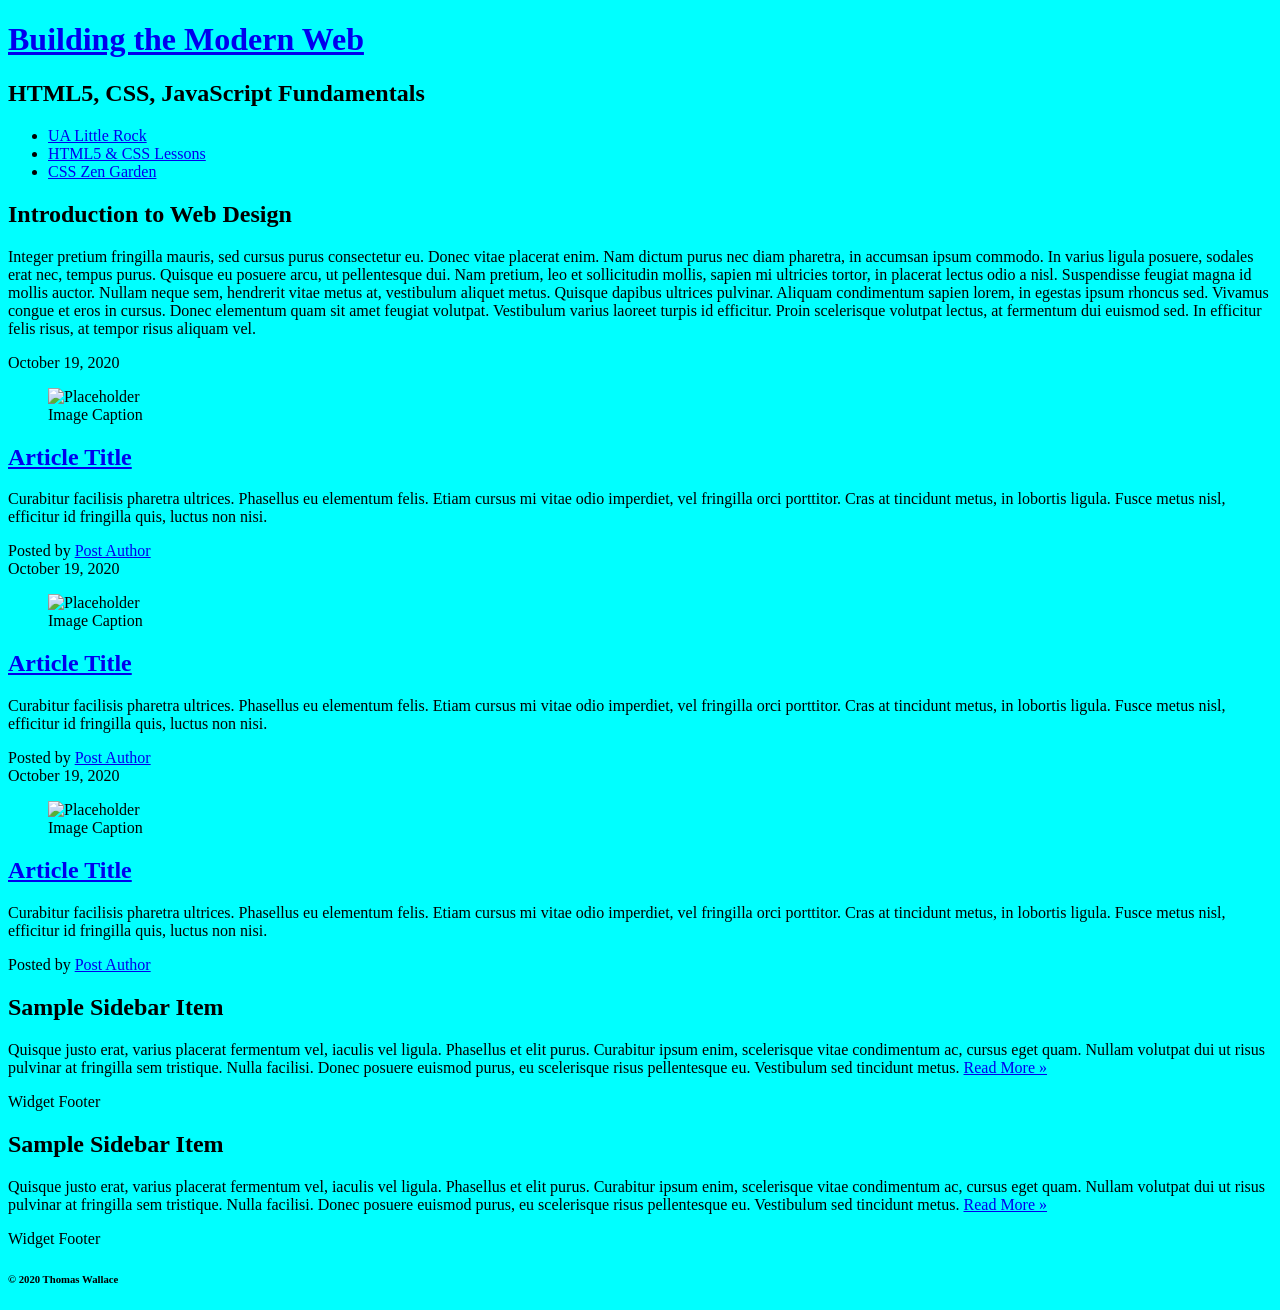
==== css-demo/index.html @ f24e0474 "css demo" ====
<!DOCTYPE html>
<html lang="en">

<head>
  <title>IFSC 1310 - Prototype</title>
  <meta charset="UTF-8" />
  <meta name="description" content="Keyword rich narrative on site purpose" />
  <meta name="author" content="Thomas Wallace" />
  <link href="assets/css/style.css" rel="stylesheet"/>
</head>

<body>
  <header role="banner" class="primary">
    <h1><a href="index.html">Building the Modern Web</a></h1>
    <h2>HTML5, CSS, JavaScript Fundamentals</h2>
    <nav role="navigation">
      <ul>
        <li><a href="https://ualr.edu/">UA Little Rock</a></li>
        <li><a href="http://learn.shayhowe.com/html-css/getting-to-know-html/">HTML5 & CSS Lessons</a></li>
        <li><a href="http://www.csszengarden.com/">CSS Zen Garden</a></li>
      </ul>
    </nav>
  </header>
  <section id="intro" class="container">
    <h2>Introduction to Web Design</h2>
    <p>Integer pretium fringilla mauris, sed cursus purus consectetur eu. Donec vitae placerat enim. Nam dictum purus nec diam pharetra, in accumsan ipsum commodo. In varius ligula posuere, sodales erat nec, tempus purus. Quisque eu posuere arcu, ut pellentesque
      dui. Nam pretium, leo et sollicitudin mollis, sapien mi ultricies tortor, in placerat lectus odio a nisl. Suspendisse feugiat magna id mollis auctor. Nullam neque sem, hendrerit vitae metus at, vestibulum aliquet metus. Quisque dapibus ultrices
      pulvinar. Aliquam condimentum sapien lorem, in egestas ipsum rhoncus sed. Vivamus congue et eros in cursus. Donec elementum quam sit amet feugiat volutpat. Vestibulum varius laoreet turpis id efficitur. Proin scelerisque volutpat lectus, at fermentum
      dui euismod sed. In efficitur felis risus, at tempor risus aliquam vel.</p>
  </section>

  <section id="content" class="container">
    <article class="post">
      <header>
        <time class="post-date" datetime="2020-10-19">October 19, 2020</time>
        <figure>
          <img src="http://placehold.it/300x200?text=Placeholder+Image" alt="Placeholder" />
          <figcaption>Image Caption</figcaption>
        </figure>
        <h2> <a href="#" rel="bookmark" title="link to this post">Article Title</a> </h2>
      </header>
      <p>Curabitur facilisis pharetra ultrices. Phasellus eu elementum felis. Etiam cursus mi vitae odio imperdiet, vel fringilla orci porttitor. Cras at tincidunt metus, in lobortis ligula. Fusce metus nisl, efficitur id fringilla quis, luctus non nisi.
        </p>
      <footer class="post-meta"> Posted by <a href="#">Post Author</a></footer>
    </article>
    <article class="post">
      <header>
        <time class="post-date" datetime="2020-10-19">October 19, 2020</time>
        <figure>
          <img src="http://placehold.it/300x200?text=Placeholder+Image" alt="Placeholder" />
          <figcaption>Image Caption</figcaption>
        </figure>
        <h2> <a href="#" rel="bookmark" title="link to this post">Article Title</a> </h2>
      </header>
      <p>Curabitur facilisis pharetra ultrices. Phasellus eu elementum felis. Etiam cursus mi vitae odio imperdiet, vel fringilla orci porttitor. Cras at tincidunt metus, in lobortis ligula. Fusce metus nisl, efficitur id fringilla quis, luctus non nisi.
        </p>
      <footer class="post-meta"> Posted by <a href="#">Post Author</a></footer>
    </article>
    <article class="post">
      <header>
       <time class="post-date" datetime="2020-10-19">October 19, 2020</time>
        <figure>
          <img src="http://placehold.it/300x200?text=Placeholder+Image" alt="Placeholder" />
          <figcaption>Image Caption</figcaption>
        </figure>
        <h2> <a href="#" rel="bookmark" title="link to this post">Article Title</a> </h2>
      </header>
      <p>Curabitur facilisis pharetra ultrices. Phasellus eu elementum felis. Etiam cursus mi vitae odio imperdiet, vel fringilla orci porttitor. Cras at tincidunt metus, in lobortis ligula. Fusce metus nisl, efficitur id fringilla quis, luctus non nisi.</p>
      <footer class="post-meta"> Posted by <a href="#">Post Author</a></footer>
    </article>
  </section>
  <aside role="complementary">
    <div class="container">
      <article class="widget">
        <header>
          <h2>Sample Sidebar Item </h2>
        </header>
        <p>Quisque justo erat, varius placerat fermentum vel, iaculis vel ligula. Phasellus et elit purus. Curabitur ipsum enim, scelerisque vitae condimentum ac, cursus eget quam. Nullam volutpat dui ut risus pulvinar at fringilla sem tristique. Nulla facilisi.
          Donec posuere euismod purus, eu scelerisque risus pellentesque eu. Vestibulum sed tincidunt metus. <a href="#">Read More &raquo;</a></p>
        <footer>Widget Footer</footer>
      </article>
      <article class="widget">
        <header>
          <h2>Sample Sidebar Item </h2>
        </header>
        <p>Quisque justo erat, varius placerat fermentum vel, iaculis vel ligula. Phasellus et elit purus. Curabitur ipsum enim, scelerisque vitae condimentum ac, cursus eget quam. Nullam volutpat dui ut risus pulvinar at fringilla sem tristique. Nulla facilisi.
          Donec posuere euismod purus, eu scelerisque risus pellentesque eu. Vestibulum sed tincidunt metus. <a href="#">Read More &raquo;</a></p>
        <footer>Widget Footer</footer>
      </article>
    </div>
  </aside>
  <!--#secondary -->
  <!--#content -->

  <footer id="colophon" role="contentinfo">
    <h6>&copy; 2020 Thomas Wallace</h6>
  </footer>
</body>

</html>
---- css-demo/assets/css/style.css ----
/* 
sytlesheet for CSS Demo 
*/
body {
    background-color: aqua;
}
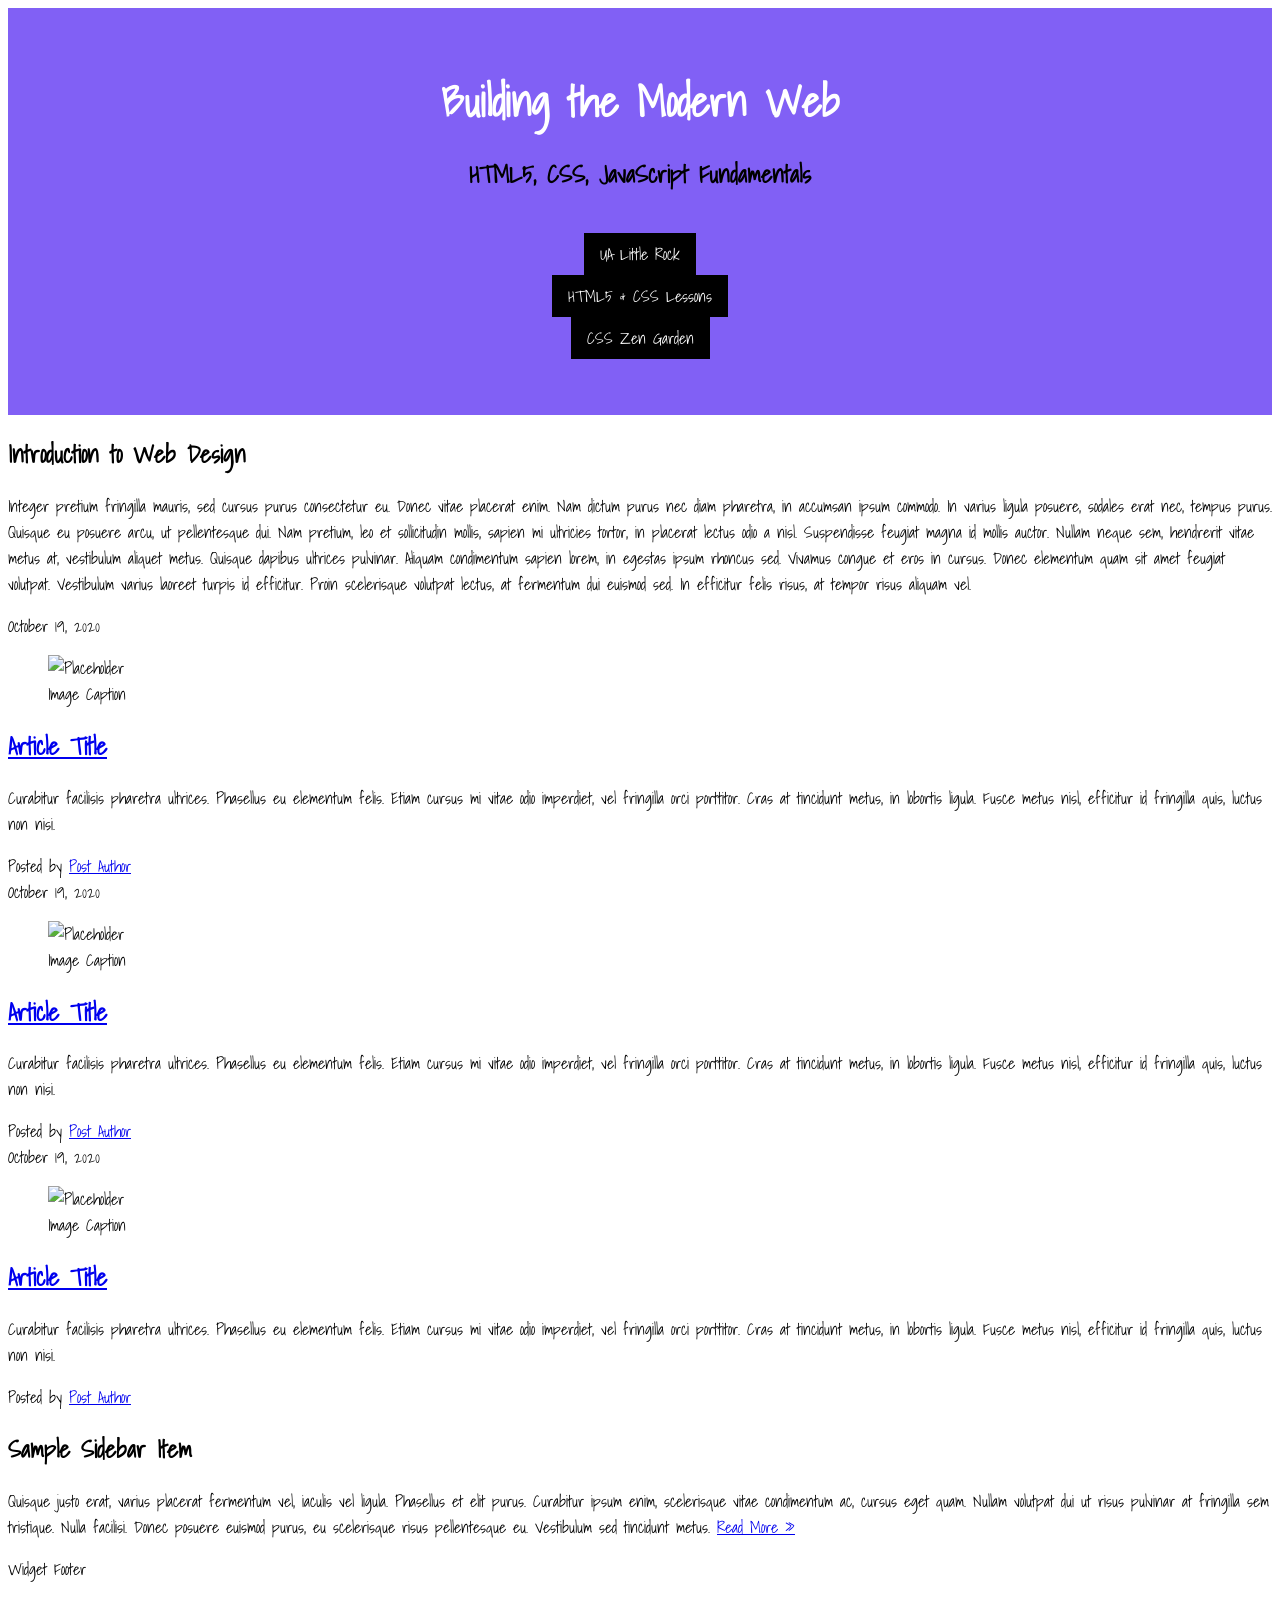
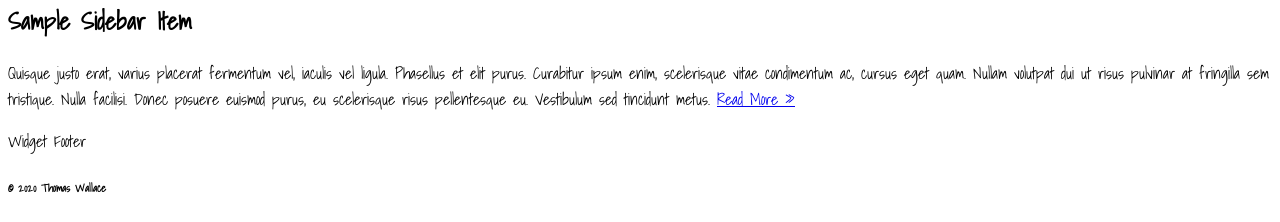
==== commit 4b957b29: "css-demo" ====
--- a/css-demo/index.html
+++ b/css-demo/index.html
@@ -7,6 +7,10 @@
   <meta name="description" content="Keyword rich narrative on site purpose" />
   <meta name="author" content="Thomas Wallace" />
   <link href="assets/css/style.css" rel="stylesheet"/>
+  <link rel="preconnect" href="https://fonts.googleapis.com">
+<link rel="preconnect" href="https://fonts.gstatic.com" crossorigin>
+<link href="https://fonts.googleapis.com/css2?family=Shadows+Into+Light&display=swap" rel="stylesheet">
+
 </head>
 
 <body>
--- a/css-demo/assets/css/style.css
+++ b/css-demo/assets/css/style.css
@@ -1,6 +1,76 @@
 /* 
+
+
 sytlesheet for CSS Demo 
+
+
 */
+
+/* ---------------Box Sizing----------------- */
+
+html {
+    box-sizing: border-box;
+  }
+  *,
+  *:before,
+  *:after {
+    box-sizing: inherit;
+  }
+
+
+
 body {
-    background-color: aqua;
+   
+}
+/*---------Global sizing-------------*/
+/*---------color scheme 
+primary #8160F5----------*/
+body {
+    font-family: 'Shadows Into Light', cursive;
+
+
+}
+header.primary{
+    background:#8160F5;
+    text-align:center;
+    padding: 40px 40px;
+
+}
+
+header.primary h1 {
+    font-size: 2.6rem;
+    margin:20px 0;
+}
+
+header.primary h1 a{
+    color:#ffffff;
+    text-decoration:none;
+}
+
+header.primary h2{
+    fontsize:1.4rem;
+    /* top left/right bottom*/
+    margin:20px auto 40px
+}
+
+header.primary nav{
+
+}
+header.primary nav ul{
+    /* centers list */
+    padding: 0; 
+
+}
+
+header.primary nav ul li{
+
+    list-style-type: none;
+}
+
+header.primary nav ul li a{
+    color:#ffffff;
+    text-decoration: none;
+    background-color: black;
+    padding: 8px 16px;
+    display: inline-block;
 }
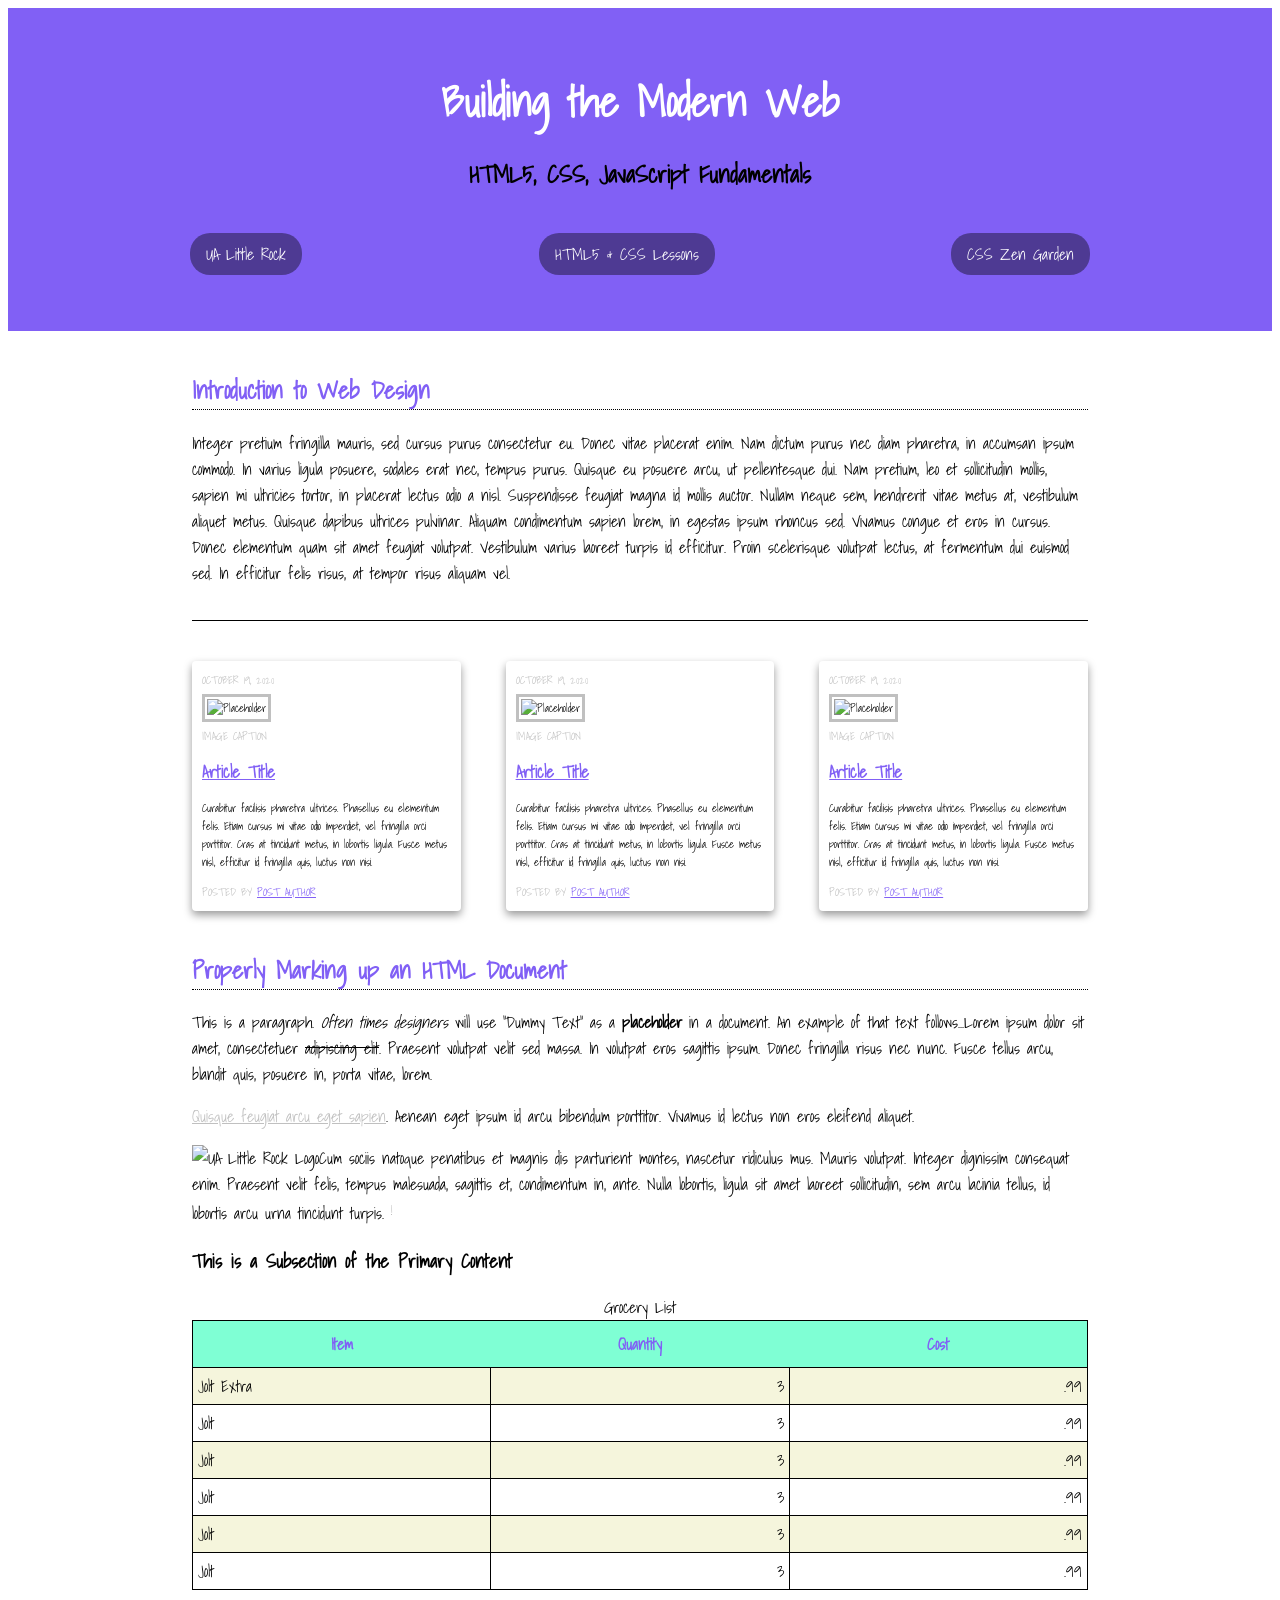
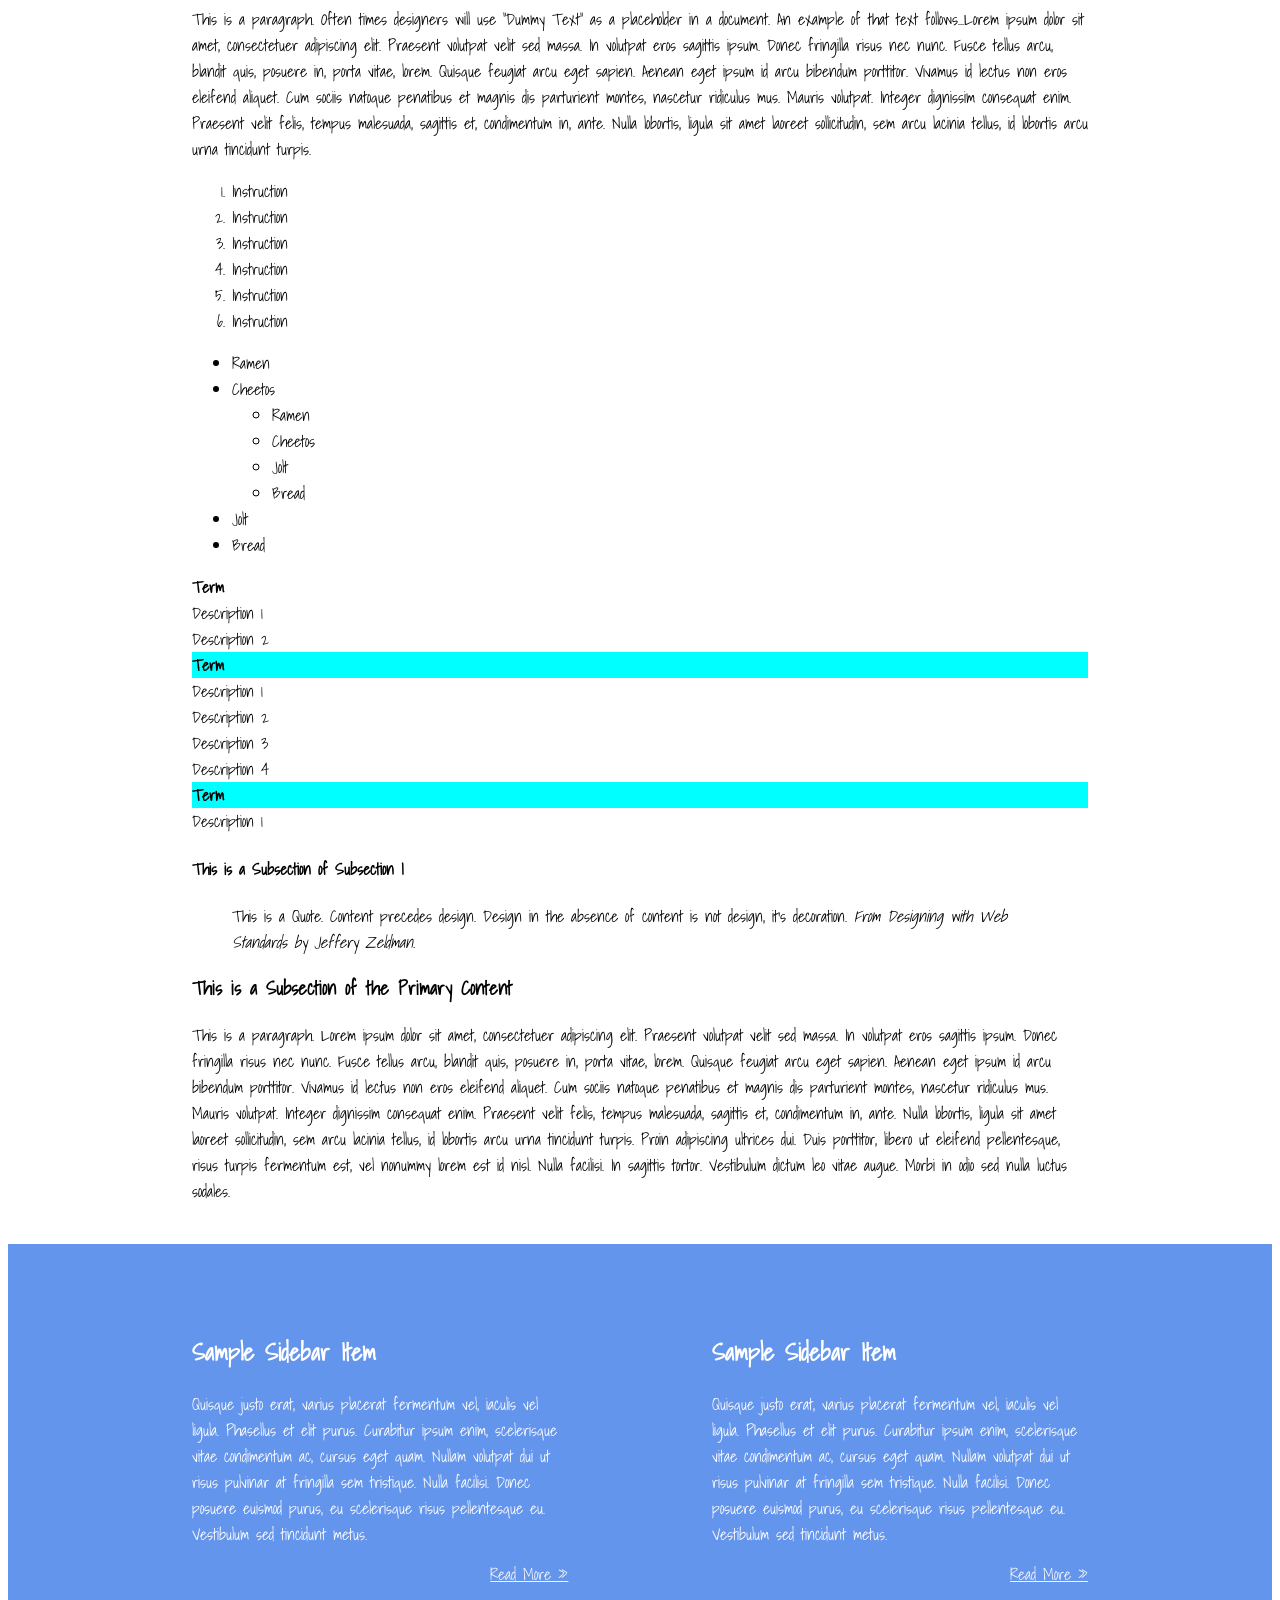
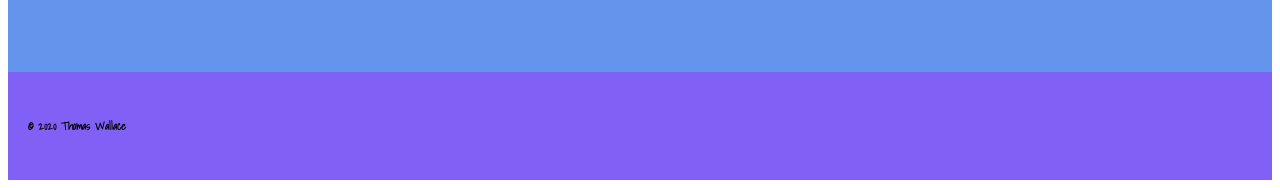
==== commit 6eba150f: "css-demo" ====
--- a/css-demo/index.html
+++ b/css-demo/index.html
@@ -73,6 +73,121 @@
       <footer class="post-meta"> Posted by <a href="#">Post Author</a></footer>
     </article>
   </section>
+  <section id="additional-elements" class="container">
+    <h2>Properly Marking up an HTML Document</h2>
+    <!--(Primary Content Heading)-->
+  
+    <p>This is a paragraph. <em>Often times designers</em> will use <q>Dummy Text</q> as a <strong>placeholder</strong> in a document. An example of that text follows...Lorem ipsum dolor sit amet, consectetuer <del>adipiscing elit</del>. Praesent volutpat
+      velit sed massa. In volutpat eros sagittis ipsum. Donec fringilla risus nec nunc. Fusce tellus arcu, blandit quis, posuere in, porta vitae, lorem.</p>
+  
+    <p> <a href="#">Quisque feugiat arcu eget sapien</a>. <span class="foo">Aenean</span> eget ipsum id arcu bibendum porttitor. Vivamus id lectus non eros eleifend aliquet.</p>
+    <p> <img src="https://thomaswallace.net/wp-content/uploads/2018/02/ualr.png" alt="UA Little Rock Logo" />Cum sociis natoque penatibus et magnis dis parturient montes, nascetur ridiculus mus. Mauris volutpat. Integer dignissim consequat enim. Praesent velit felis,
+      tempus malesuada, sagittis et, condimentum in, ante. Nulla lobortis, ligula sit amet laoreet sollicitudin, sem arcu lacinia tellus, id lobortis arcu urna tincidunt turpis. <sup><a href="#">1</a></sup> </p>
+  
+    <h3>This is a Subsection of the Primary Content</h3>
+    <!-- (Subsection I)-->
+  
+    <table>
+      <caption>Grocery List</caption>
+      <thead>
+        <!--Design Time Attribute - Remove before Prodution-->
+        <tr>
+          <th scope="col">Item</th>
+          <th scope="col">Quantity</th>
+          <th scope="col">Cost</th>
+        </tr>
+      </thead>
+      <tr>
+        <td>Jolt Extra</td>
+        <td>3</td>
+        <td>.99</td>
+      </tr>
+      <tr>
+        <td>Jolt</td>
+        <td>3</td>
+        <td>.99</td>
+      </tr>
+      <tr>
+        <td>Jolt</td>
+        <td>3</td>
+        <td>.99</td>
+      </tr>
+      <tr>
+        <td>Jolt</td>
+        <td>3</td>
+        <td>.99</td>
+      </tr>
+      <tr>
+        <td>Jolt</td>
+        <td>3</td>
+        <td>.99</td>
+      </tr>
+      <tr>
+        <td>Jolt</td>
+        <td>3</td>
+        <td>.99</td>
+      </tr>
+    </table>
+  
+    <p>This is a paragraph. Often times designers will use "Dummy Text" as a placeholder in a document. An example of that text follows...Lorem ipsum dolor sit amet, consectetuer adipiscing elit. Praesent volutpat velit sed massa. In volutpat eros sagittis
+      ipsum. Donec fringilla risus nec nunc. Fusce tellus arcu, blandit quis, posuere in, porta vitae, lorem. Quisque feugiat arcu eget sapien. Aenean eget ipsum id arcu bibendum porttitor. Vivamus id lectus non eros eleifend aliquet. Cum sociis natoque
+      penatibus et magnis dis parturient montes, nascetur ridiculus mus. Mauris volutpat. Integer dignissim consequat enim. Praesent velit felis, tempus malesuada, sagittis et, condimentum in, ante. Nulla lobortis, ligula sit amet laoreet sollicitudin,
+      sem arcu lacinia tellus, id lobortis arcu urna tincidunt turpis.</p>
+  
+    <!--This is a list of instructions.-->
+  
+    <ol>
+      <li>Instruction</li>
+      <li>Instruction</li>
+      <li>Instruction</li>
+      <li>Instruction</li>
+      <li>Instruction</li>
+      <li>Instruction</li>
+    </ol>
+  
+    <!--This is a list of items to purchase at the grocery store.-->
+  
+    <ul>
+      <li>Ramen</li>
+      <li>Cheetos
+        <ul>
+          <li>Ramen</li>
+          <li>Cheetos</li>
+          <li>Jolt</li>
+          <li>Bread</li>
+        </ul>
+      </li>
+      <li>Jolt</li>
+      <li>Bread</li>
+    </ul>
+  
+    <!--This is an Example of how we should mark up a term and its description(s)-->
+    <dl>
+      <dt>Term</dt>
+      <dd>Description 1</dd>
+      <dd>Description 2</dd>
+      <dt>Term</dt>
+      <dd>Description 1</dd>
+      <dd>Description 2</dd>
+      <dd>Description 3</dd>
+      <dd>Description 4</dd>
+      <dt>Term</dt>
+      <dd>Description 1</dd>
+    </dl>
+  
+    <h4>This is a Subsection of Subsection I</h4>
+  
+    <blockquote>This is a Quote. Content precedes design. Design in the absence of content is not design, it's decoration. <cite>From Designing with Web Standards by Jeffery Zeldman.</cite></blockquote>
+  
+    <h3>This is a Subsection of the Primary Content</h3>
+    <!--(Subsection II)-->
+  
+    <p>This is a paragraph. Lorem ipsum dolor sit amet, consectetuer adipiscing elit. Praesent volutpat velit sed massa. In volutpat eros sagittis ipsum. Donec fringilla risus nec nunc. Fusce tellus arcu, blandit quis, posuere in, porta vitae, lorem. Quisque
+      feugiat arcu eget sapien. Aenean eget ipsum id arcu bibendum porttitor. Vivamus id lectus non eros eleifend aliquet. Cum sociis natoque penatibus et magnis dis parturient montes, nascetur ridiculus mus. Mauris volutpat. Integer dignissim consequat
+      enim. Praesent velit felis, tempus malesuada, sagittis et, condimentum in, ante. Nulla lobortis, ligula sit amet laoreet sollicitudin, sem arcu lacinia tellus, id lobortis arcu urna tincidunt turpis. Proin adipiscing ultrices dui. Duis porttitor,
+      libero ut eleifend pellentesque, risus turpis fermentum est, vel nonummy lorem est id nisl. Nulla facilisi. In sagittis tortor. Vestibulum dictum leo vitae augue. Morbi in odio sed nulla luctus sodales.</p>
+  </section>
+
   <aside role="complementary">
     <div class="container">
       <article class="widget">
--- a/css-demo/assets/css/style.css
+++ b/css-demo/assets/css/style.css
@@ -15,6 +15,15 @@
   *:before,
   *:after {
     box-sizing: inherit;
+  }
+  /*-----utility classes----------*/
+  .container{
+      width: 70vw;
+      margin: 40px auto;
+  }
+
+  img{
+      max-width: 100%;
   }
 
 
@@ -54,11 +63,18 @@
 }
 
 header.primary nav{
+    width:80vw;
+    margin: 0px auto;
+    max-width: 900px;
 
 }
 header.primary nav ul{
     /* centers list */
     padding: 0; 
+    display:flex;
+    flex-direction: row;
+    justify-content:space-between;
+
 
 }
 
@@ -70,7 +86,214 @@
 header.primary nav ul li a{
     color:#ffffff;
     text-decoration: none;
-    background-color: black;
+    background-color: rgb(16, 88, 221);
+    background-color:rgba(0,0,0,0.4);
     padding: 8px 16px;
     display: inline-block;
+    border-radius: 20px;
+    transition: .5s;
+}
+
+header.primary nav a:hover{
+   background-color: rgba(0,0,0,8);
+}
+
+#intro{
+    border-bottom: 1px solid #000000;
+    padding-bottom: 1.1rem;
+} 
+
+#intro h2{
+    color:#8160f5;
+    border-bottom: 1px dotted #000000;
+    
+
+}
+
+
+
+
+
+
+
+
+
+
+
+
+
+#content{
+    display: flex;
+    flex-direction: row;
+    justify-content: space-between;
+    border-bottom: 1px #000000;
+
+
+}
+
+#additional-elements h2{
+    color: #8160F5;
+    border-bottom: 1px dotted #000000;
+
+} 
+
+#additional-elements h3{
+    border-left: 10px solid #8160F5
+    
+    padding: 5px 10px;
+
+}
+#additional-elements a{
+    color:#c0c0c0 
+
+}
+
+.img-right{
+    float: right;
+    margin: 20px;
+    border: 1px solid #c0c0c0;
+    padding: 5px;
+}
+
+.img-left{
+    float: right;
+    margin: 20px;
+    border: 1px solid #c0c0c0;
+    padding: 5px;
+}
+.img-center{
+    float: right;
+    margin: 20px;
+    border: 1px solid #c0c0c0;
+    padding: 5px;
+}
+
+table{
+    width:100%;
+    border: 1px solid #000000;
+    border-collapse: collapse;
+
+
+}
+
+tr{}
+
+tr:nth-child(odd){
+    background-color: beige;
+}
+
+tr:hover{
+    background-color: rgba(0,0,0,0.4);
+}
+
+td:nth-child(2n), td:nth-child(3n){
+    text-align: right;
+}
+
+th{
+    background: aquamarine;
+    color: #8160f5;
+    width: 33%;
+    padding: 10px;
+}
+td{
+    border: 1px solid #000000;
+    padding: 5px;
+    
+
+}
+
+dl{}
+dt{
+    font-weight:bold;
+    
+
+}
+dd{
+    margin-left: 0;
+}
+
+dd +dt{
+    background-color: aqua;
+    
+}
+
+#additional-elements a: hover{
+    text-decoration: none;
+
+}
+
+#content article.post{
+    width: 30%;
+    box-shadow: 0 4px 8px rgba(0,0,0,0.4);
+    padding: 10px;
+    border-radius: 4px;
+    font-size: .7rem;
+}
+
+#content article.post:hover{
+    box-shadow: 0 8px 16px rgba(0,0,0,0.4);
+    transition: 0.5s;
+}
+
+time.post-date, figcaption, .post-meta{
+    text-transform: uppercase;
+    color: #c0c0c0;
+}
+
+.post figure{
+    margin: 0;
+
+}
+
+.post img{
+    border: solid #c0c0c0;
+    padding: 2px;
+    margin: 5px 0;
+}
+
+.post a{
+    color:#8160f5;
+}
+
+.post a:hover, .post a:active{
+    text-decoration: none;
+
+
+}
+
+aside[role="complementary"]{
+    background-color: cornflowerblue;
+    color: #ffffff;
+    padding: 1.8rem;
+
+}
+
+aside div.container{
+    display: flex;
+    flex-direction: row;
+    justify-content: space-between;
+
+}
+
+aside article.widget{
+    width: 42%;
+
+}
+
+article.widget a{
+    color: whitesmoke;
+    display: block;
+    margin-top: 0.9rem;
+    text-align: right;
+}
+
+article.widget footer{
+    display: none;
+}
+
+#colophon{
+    background-color: #8160f5;
+    padding: 20px;
+    
 }
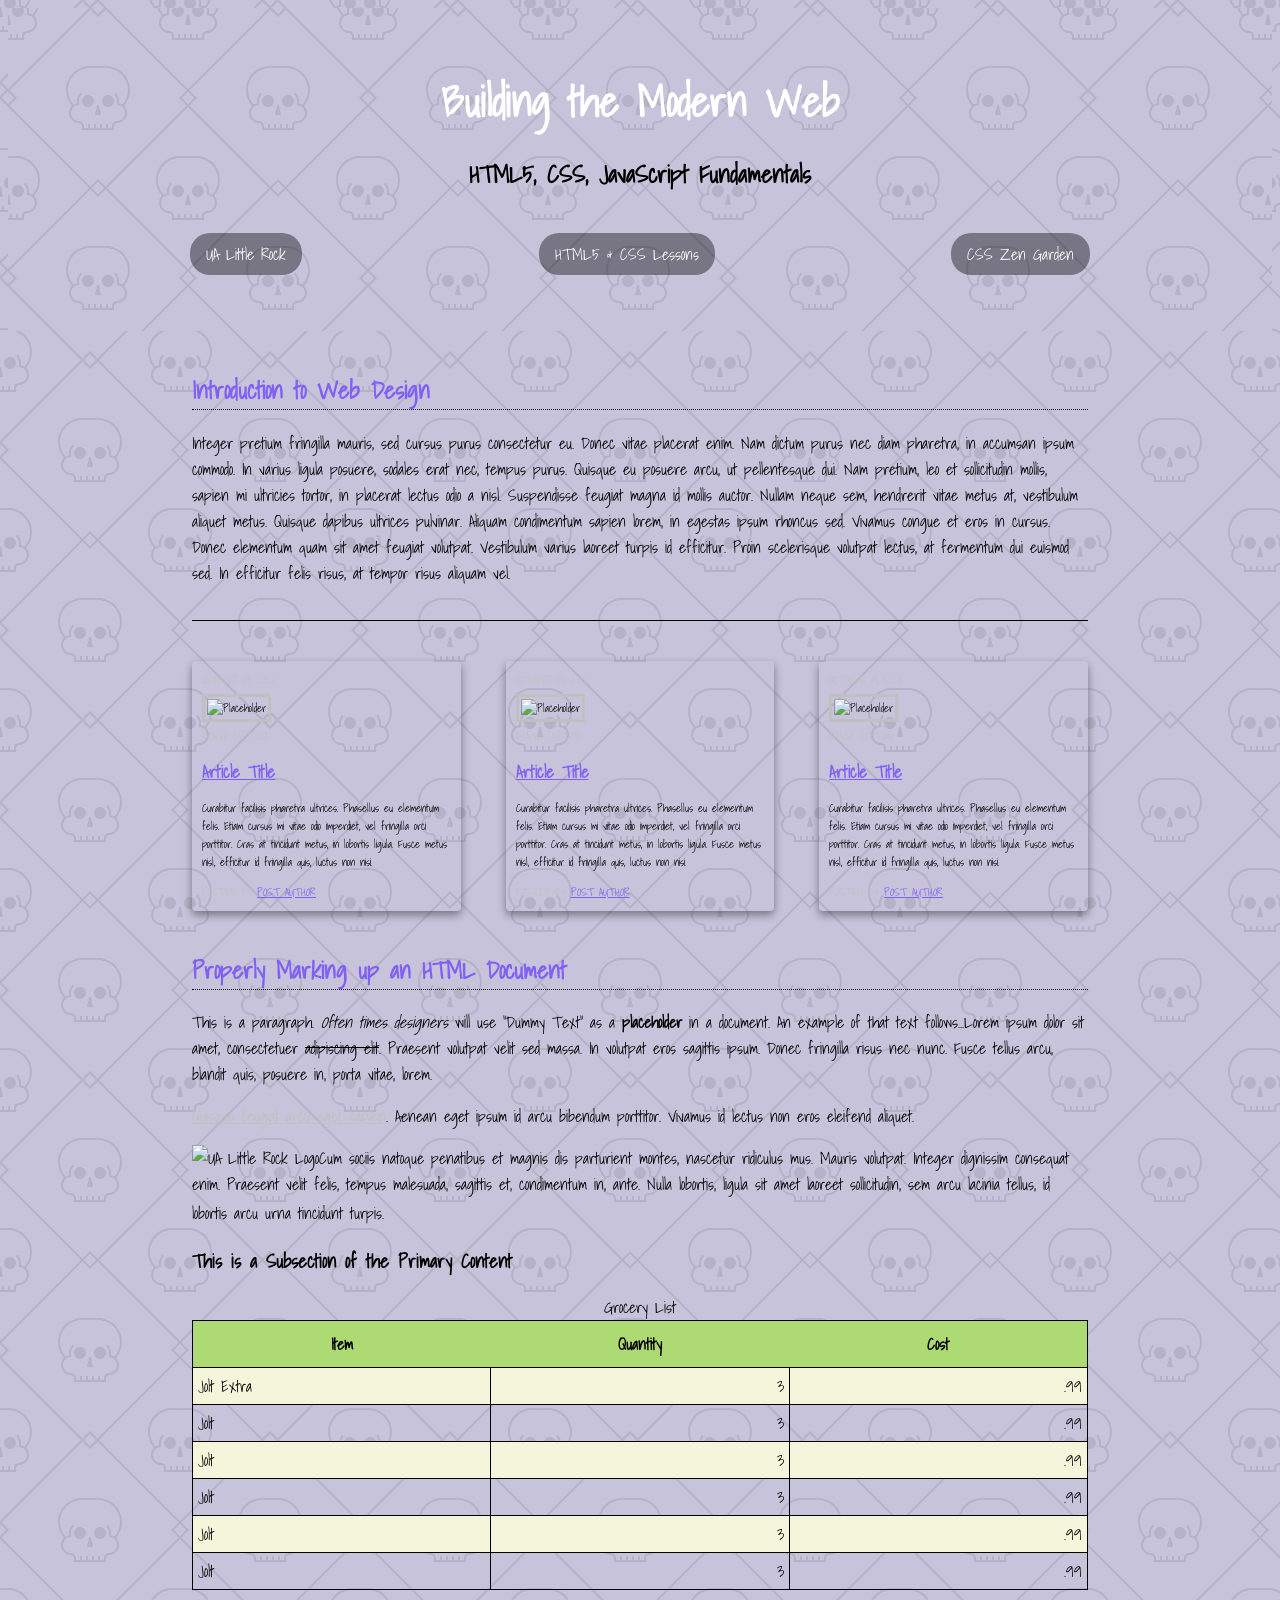
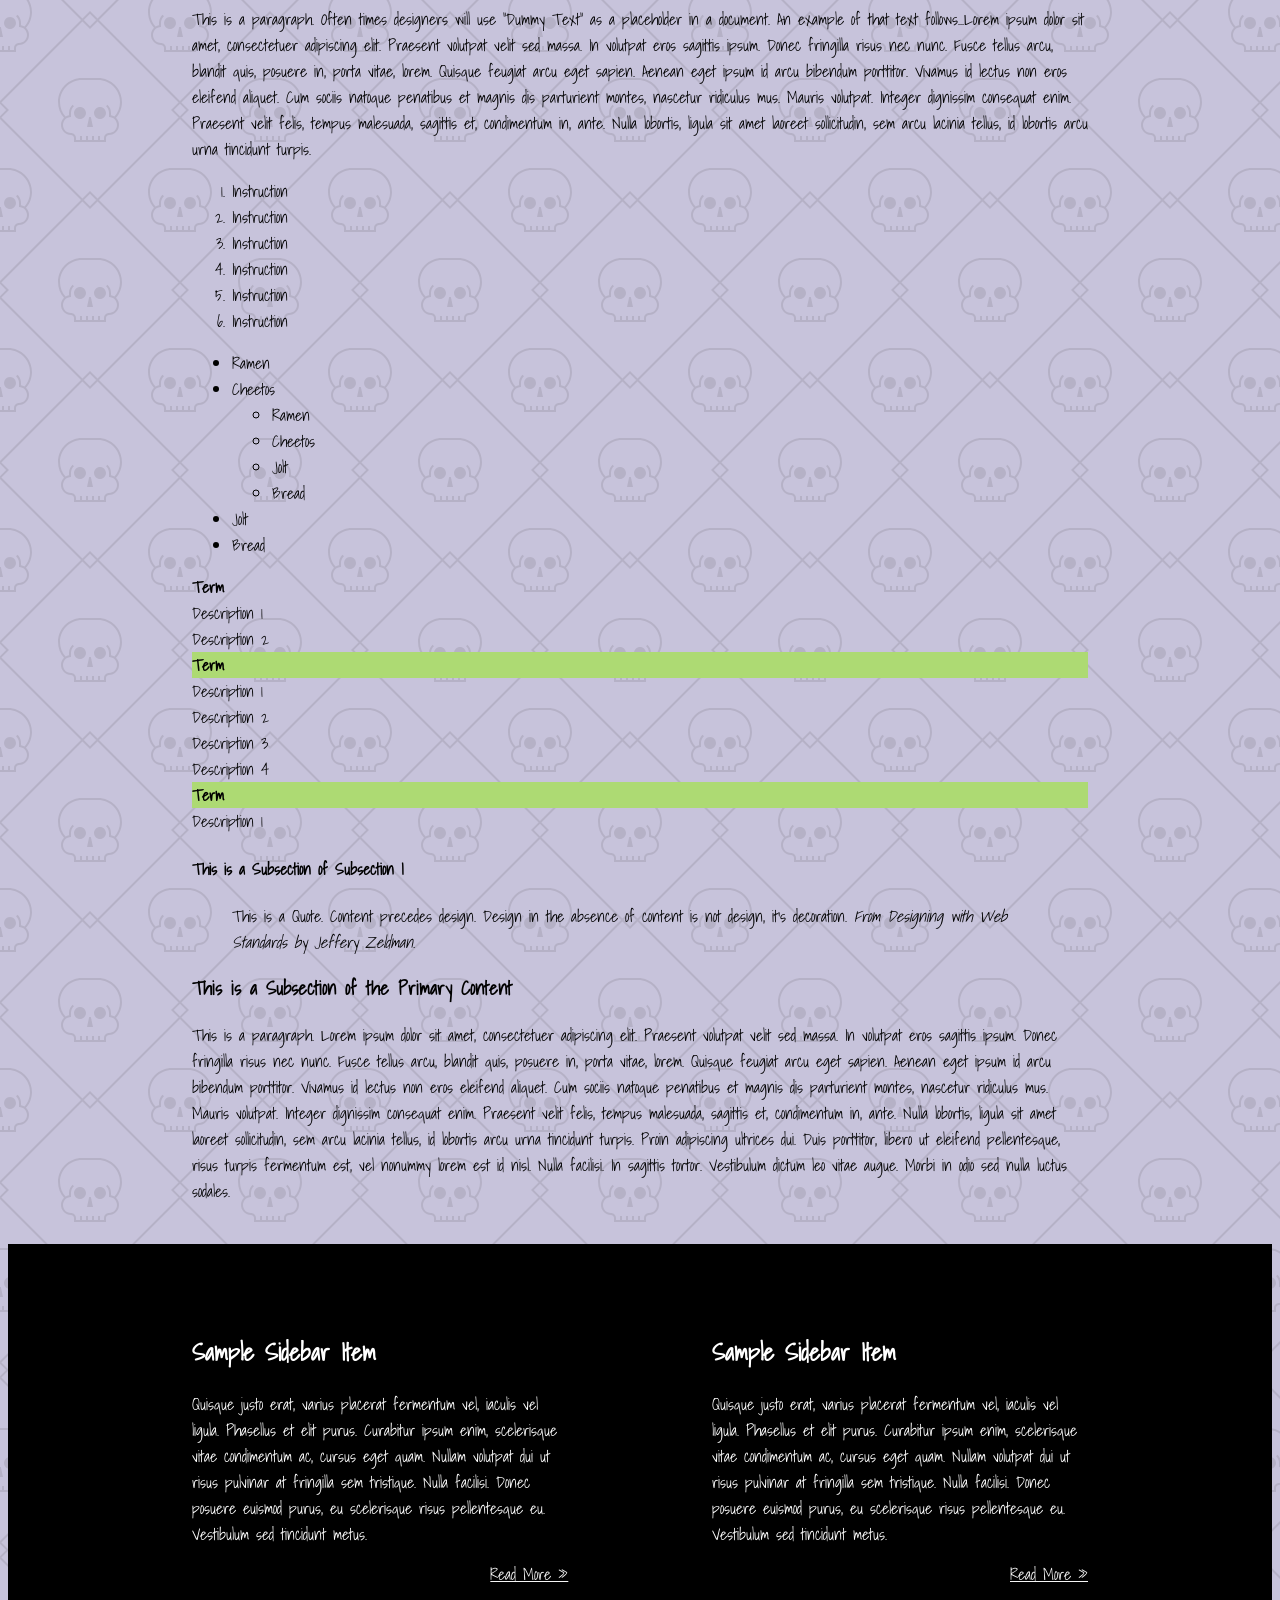
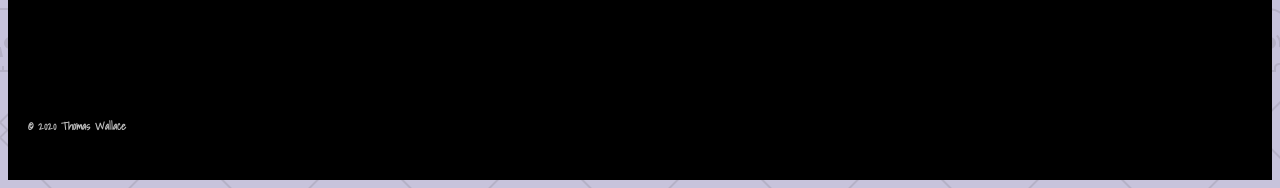
==== commit a409235e: "dragon" ====
--- a/css-demo/index.html
+++ b/css-demo/index.html
@@ -5,7 +5,7 @@
   <title>IFSC 1310 - Prototype</title>
   <meta charset="UTF-8" />
   <meta name="description" content="Keyword rich narrative on site purpose" />
-  <meta name="author" content="Thomas Wallace" />
+  <meta name="author" content="Kenneth Barnett" />
   <link href="assets/css/style.css" rel="stylesheet"/>
   <link rel="preconnect" href="https://fonts.googleapis.com">
 <link rel="preconnect" href="https://fonts.gstatic.com" crossorigin>
--- a/css-demo/assets/css/style.css
+++ b/css-demo/assets/css/style.css
@@ -36,13 +36,20 @@
 primary #8160F5----------*/
 body {
     font-family: 'Shadows Into Light', cursive;
-
-
+    background-color: #04091d;
+    background-color: #c7c3db;
+    /*------svg skulls backround---------*/
+background-image: url("data:image/svg+xml,%3Csvg width='180' height='180' viewBox='0 0 180 180' xmlns='http://www.w3.org/2000/svg'%3E%3Cpath d='M82.42 180h-1.415L0 98.995v-2.827L6.167 90 0 83.833V81.004L81.005 0h2.827L90 6.167 96.167 0H98.996L180 81.005v2.827L173.833 90 180 96.167V98.996L98.995 180h-2.827L90 173.833 83.833 180H82.42zm0-1.414L1.413 97.58 8.994 90l-7.58-7.58L82.42 1.413 90 8.994l7.58-7.58 81.006 81.005-7.58 7.58 7.58 7.58-81.005 81.006-7.58-7.58-7.58 7.58zM175.196 0h-25.832c1.033 2.924 2.616 5.59 4.625 7.868C152.145 9.682 151 12.208 151 15c0 5.523 4.477 10 10 10 1.657 0 3 1.343 3 3v4h16V0h-4.803c.51.883.803 1.907.803 3 0 3.314-2.686 6-6 6s-6-2.686-6-6c0-1.093.292-2.117.803-3h10.394-13.685C161.18.938 161 1.948 161 3v4c-4.418 0-8 3.582-8 8s3.582 8 8 8c2.76 0 5 2.24 5 5v2h4v-4h2v4h4v-4h2v4h2V0h-4.803zm-15.783 0c-.27.954-.414 1.96-.414 3v2.2c-1.25.254-2.414.74-3.447 1.412-1.716-1.93-3.098-4.164-4.054-6.612h7.914zM180 17h-3l2.143-10H180v10zm-30.635 163c-.884-2.502-1.365-5.195-1.365-8 0-13.255 10.748-24 23.99-24H180v32h-30.635zm12.147 0c.5-1.416 1.345-2.67 2.434-3.66l-1.345-1.48c-1.498 1.364-2.62 3.136-3.186 5.14H151.5c-.97-2.48-1.5-5.177-1.5-8 0-12.15 9.84-22 22-22h8v30h-18.488zm13.685 0c-1.037-1.793-2.976-3-5.197-3-2.22 0-4.16 1.207-5.197 3h10.394zM0 148h8.01C21.26 148 32 158.742 32 172c0 2.805-.48 5.498-1.366 8H0v-32zm0 2h8c12.15 0 22 9.847 22 22 0 2.822-.53 5.52-1.5 8h-7.914c-.567-2.004-1.688-3.776-3.187-5.14l-1.346 1.48c1.09.99 1.933 2.244 2.434 3.66H0v-30zm15.197 30c-1.037-1.793-2.976-3-5.197-3-2.22 0-4.16 1.207-5.197 3h10.394zM0 32h16v-4c0-1.657 1.343-3 3-3 5.523 0 10-4.477 10-10 0-2.794-1.145-5.32-2.992-7.134C28.018 5.586 29.6 2.924 30.634 0H0v32zm0-2h2v-4h2v4h4v-4h2v4h4v-2c0-2.76 2.24-5 5-5 4.418 0 8-3.582 8-8s-3.582-8-8-8V3c0-1.052-.18-2.062-.512-3H0v30zM28.5 0c-.954 2.448-2.335 4.683-4.05 6.613-1.035-.672-2.2-1.16-3.45-1.413V3c0-1.04-.144-2.046-.414-3H28.5zM0 17h3L.857 7H0v10zM15.197 0c.51.883.803 1.907.803 3 0 3.314-2.686 6-6 6S4 6.314 4 3c0-1.093.292-2.117.803-3h10.394zM109 115c-1.657 0-3 1.343-3 3v4H74v-4c0-1.657-1.343-3-3-3-5.523 0-10-4.477-10-10 0-2.793 1.145-5.318 2.99-7.132C60.262 93.638 58 88.084 58 82c0-13.255 10.748-24 23.99-24h16.02C111.26 58 122 68.742 122 82c0 6.082-2.263 11.636-5.992 15.866C117.855 99.68 119 102.206 119 105c0 5.523-4.477 10-10 10zm0-2c-2.76 0-5 2.24-5 5v2h-4v-4h-2v4h-4v-4h-2v4h-4v-4h-2v4h-4v-4h-2v4h-4v-2c0-2.76-2.24-5-5-5-4.418 0-8-3.582-8-8s3.582-8 8-8v-4c0-2.64 1.136-5.013 2.946-6.66L72.6 84.86C70.39 86.874 69 89.775 69 93v2.2c-1.25.254-2.414.74-3.447 1.412C62.098 92.727 60 87.61 60 82c0-12.15 9.84-22 22-22h16c12.15 0 22 9.847 22 22 0 5.61-2.097 10.728-5.55 14.613-1.035-.672-2.2-1.16-3.45-1.413V93c0-3.226-1.39-6.127-3.6-8.14l-1.346 1.48C107.864 87.987 109 90.36 109 93v4c4.418 0 8 3.582 8 8s-3.582 8-8 8zM90.857 97L93 107h-6l2.143-10h1.714zM80 99c3.314 0 6-2.686 6-6s-2.686-6-6-6-6 2.686-6 6 2.686 6 6 6zm20 0c3.314 0 6-2.686 6-6s-2.686-6-6-6-6 2.686-6 6 2.686 6 6 6z' fill='%239c95a7' fill-opacity='0.4' fill-rule='evenodd'/%3E%3C/svg%3E");
 }
 header.primary{
-    background:#8160F5;
+    background:#080808;
     text-align:center;
     padding: 40px 40px;
+
+    /*------svg skulls backround---------*/
+    background-color: #8160F5;
+    background-color: #c7c3db;
+background-image: url("data:image/svg+xml,%3Csvg width='180' height='180' viewBox='0 0 180 180' xmlns='http://www.w3.org/2000/svg'%3E%3Cpath d='M82.42 180h-1.415L0 98.995v-2.827L6.167 90 0 83.833V81.004L81.005 0h2.827L90 6.167 96.167 0H98.996L180 81.005v2.827L173.833 90 180 96.167V98.996L98.995 180h-2.827L90 173.833 83.833 180H82.42zm0-1.414L1.413 97.58 8.994 90l-7.58-7.58L82.42 1.413 90 8.994l7.58-7.58 81.006 81.005-7.58 7.58 7.58 7.58-81.005 81.006-7.58-7.58-7.58 7.58zM175.196 0h-25.832c1.033 2.924 2.616 5.59 4.625 7.868C152.145 9.682 151 12.208 151 15c0 5.523 4.477 10 10 10 1.657 0 3 1.343 3 3v4h16V0h-4.803c.51.883.803 1.907.803 3 0 3.314-2.686 6-6 6s-6-2.686-6-6c0-1.093.292-2.117.803-3h10.394-13.685C161.18.938 161 1.948 161 3v4c-4.418 0-8 3.582-8 8s3.582 8 8 8c2.76 0 5 2.24 5 5v2h4v-4h2v4h4v-4h2v4h2V0h-4.803zm-15.783 0c-.27.954-.414 1.96-.414 3v2.2c-1.25.254-2.414.74-3.447 1.412-1.716-1.93-3.098-4.164-4.054-6.612h7.914zM180 17h-3l2.143-10H180v10zm-30.635 163c-.884-2.502-1.365-5.195-1.365-8 0-13.255 10.748-24 23.99-24H180v32h-30.635zm12.147 0c.5-1.416 1.345-2.67 2.434-3.66l-1.345-1.48c-1.498 1.364-2.62 3.136-3.186 5.14H151.5c-.97-2.48-1.5-5.177-1.5-8 0-12.15 9.84-22 22-22h8v30h-18.488zm13.685 0c-1.037-1.793-2.976-3-5.197-3-2.22 0-4.16 1.207-5.197 3h10.394zM0 148h8.01C21.26 148 32 158.742 32 172c0 2.805-.48 5.498-1.366 8H0v-32zm0 2h8c12.15 0 22 9.847 22 22 0 2.822-.53 5.52-1.5 8h-7.914c-.567-2.004-1.688-3.776-3.187-5.14l-1.346 1.48c1.09.99 1.933 2.244 2.434 3.66H0v-30zm15.197 30c-1.037-1.793-2.976-3-5.197-3-2.22 0-4.16 1.207-5.197 3h10.394zM0 32h16v-4c0-1.657 1.343-3 3-3 5.523 0 10-4.477 10-10 0-2.794-1.145-5.32-2.992-7.134C28.018 5.586 29.6 2.924 30.634 0H0v32zm0-2h2v-4h2v4h4v-4h2v4h4v-2c0-2.76 2.24-5 5-5 4.418 0 8-3.582 8-8s-3.582-8-8-8V3c0-1.052-.18-2.062-.512-3H0v30zM28.5 0c-.954 2.448-2.335 4.683-4.05 6.613-1.035-.672-2.2-1.16-3.45-1.413V3c0-1.04-.144-2.046-.414-3H28.5zM0 17h3L.857 7H0v10zM15.197 0c.51.883.803 1.907.803 3 0 3.314-2.686 6-6 6S4 6.314 4 3c0-1.093.292-2.117.803-3h10.394zM109 115c-1.657 0-3 1.343-3 3v4H74v-4c0-1.657-1.343-3-3-3-5.523 0-10-4.477-10-10 0-2.793 1.145-5.318 2.99-7.132C60.262 93.638 58 88.084 58 82c0-13.255 10.748-24 23.99-24h16.02C111.26 58 122 68.742 122 82c0 6.082-2.263 11.636-5.992 15.866C117.855 99.68 119 102.206 119 105c0 5.523-4.477 10-10 10zm0-2c-2.76 0-5 2.24-5 5v2h-4v-4h-2v4h-4v-4h-2v4h-4v-4h-2v4h-4v-4h-2v4h-4v-2c0-2.76-2.24-5-5-5-4.418 0-8-3.582-8-8s3.582-8 8-8v-4c0-2.64 1.136-5.013 2.946-6.66L72.6 84.86C70.39 86.874 69 89.775 69 93v2.2c-1.25.254-2.414.74-3.447 1.412C62.098 92.727 60 87.61 60 82c0-12.15 9.84-22 22-22h16c12.15 0 22 9.847 22 22 0 5.61-2.097 10.728-5.55 14.613-1.035-.672-2.2-1.16-3.45-1.413V93c0-3.226-1.39-6.127-3.6-8.14l-1.346 1.48C107.864 87.987 109 90.36 109 93v4c4.418 0 8 3.582 8 8s-3.582 8-8 8zM90.857 97L93 107h-6l2.143-10h1.714zM80 99c3.314 0 6-2.686 6-6s-2.686-6-6-6-6 2.686-6 6 2.686 6 6 6zm20 0c3.314 0 6-2.686 6-6s-2.686-6-6-6-6 2.686-6 6 2.686 6 6 6z' fill='%239c95a7' fill-opacity='0.4' fill-rule='evenodd'/%3E%3C/svg%3E");
 
 }
 
@@ -191,8 +198,8 @@
 }
 
 th{
-    background: aquamarine;
-    color: #8160f5;
+    background: rgb(173, 218, 115);
+    color: #020202;
     width: 33%;
     padding: 10px;
 }
@@ -214,7 +221,7 @@
 }
 
 dd +dt{
-    background-color: aqua;
+    background-color: rgb(173, 218, 115);
     
 }
 
@@ -263,7 +270,7 @@
 }
 
 aside[role="complementary"]{
-    background-color: cornflowerblue;
+    background-color: #000000;
     color: #ffffff;
     padding: 1.8rem;
 
@@ -293,7 +300,9 @@
 }
 
 #colophon{
-    background-color: #8160f5;
+    background-color: #000000;
+    color: #c0c0c0;
     padding: 20px;
     
-}+}
+
